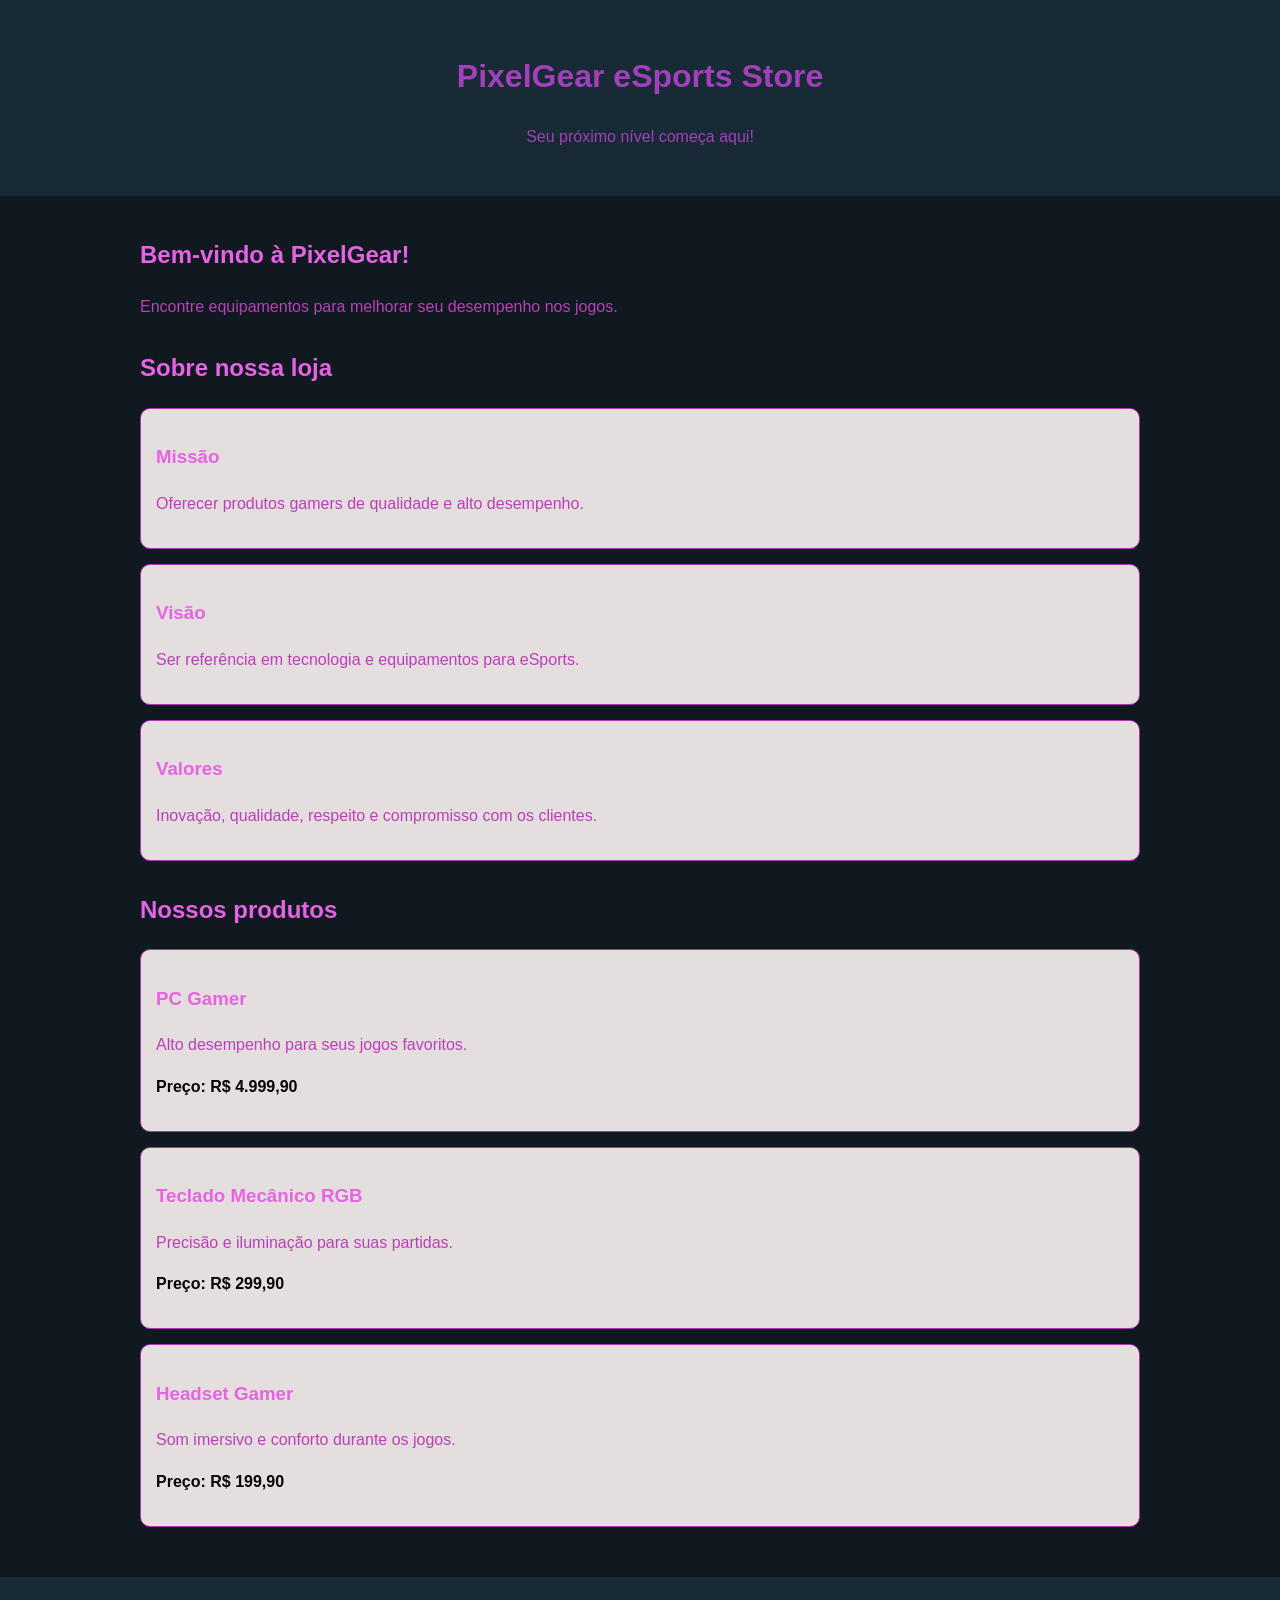
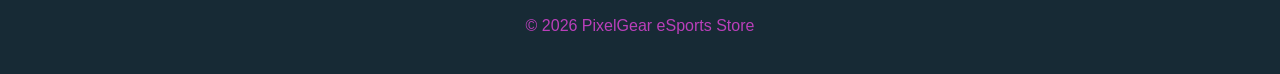
==== index.html @ 8ba7ec00 "Adiciona site PixelGear eSports Store" ====
<!DOCTYPE html>
<html lang="pt-BR">
<head>
    <!-- Configuração dos caracteres -->
    <meta charset="UTF-8">

    <!-- Adaptação para celulares -->
    <meta name="viewport" content="width=device-width, initial-scale=1.0">

    <!-- Descrição para mecanismos de busca -->
    <meta name="description" content="Loja de PCs gamers e acessórios para eSports.">

    <!-- Título da aba do navegador -->
    <title>PixelGear eSports Store</title>

    <!-- Arquivo de estilos -->
    <link rel="stylesheet" href="style.css">
</head>
<body>
    <!-- Cabeçalho da loja -->
    <header>
        <h1>PixelGear eSports Store</h1>
        <p>Seu próximo nível começa aqui!</p>
    </header>

    <!-- Conteúdo principal -->
    <main>
        <section>
            <h2>Bem-vindo à PixelGear!</h2>
            <p>Encontre equipamentos para melhorar seu desempenho nos jogos.</p>
        </section>

        <!-- Missão, visão e valores -->
        <section>
            <h2>Sobre nossa loja</h2>

            <article>
                <h3>Missão</h3>
                <p>Oferecer produtos gamers de qualidade e alto desempenho.</p>
            </article>

            <article>
                <h3>Visão</h3>
                <p>Ser referência em tecnologia e equipamentos para eSports.</p>
            </article>

            <article>
                <h3>Valores</h3>
                <p>Inovação, qualidade, respeito e compromisso com os clientes.</p>
            </article>
        </section>

        <!-- Produtos em destaque -->
        <section>
            <h2>Nossos produtos</h2>

            <article>
                <h3>PC Gamer</h3>
                <p>Alto desempenho para seus jogos favoritos.</p>
                <p><strong>Preço: R$ 4.999,90</strong></p>
            </article>

            <article>
                <h3>Teclado Mecânico RGB</h3>
                <p>Precisão e iluminação para suas partidas.</p>
                <p><strong>Preço: R$ 299,90</strong></p>
            </article>

            <article>
                <h3>Headset Gamer</h3>
                <p>Som imersivo e conforto durante os jogos.</p>
                <p><strong>Preço: R$ 199,90</strong></p>
            </article>
        </section>
    </main>

    <!-- Rodapé -->
    <footer>
        <p>&copy; 2026 PixelGear eSports Store</p>
    </footer>
</body>
</html>
---- style.css ----
/* Estilo geral do site */
body {
    margin: 0;
    font-family: Arial, sans-serif;
    background-color: #101820;
    color: #ba3fba;
    line-height: 1.6;
}

/* Cabeçalho */
header {
    background-color: #172a35;
    color: #a240bb;
    text-align: center;
    padding: 30px 15px;
}

/* Conteúdo principal */
main {
    max-width: 1000px;
    margin: auto;
    padding: 20px;
}

/* Seções */
section {
    margin-bottom: 30px;
}

/* Cartões */
article {
    background-color: #e5dede;
    border: 1px solid #ae35b6;
    border-radius: 10px;
    padding: 15px;
    margin-bottom: 15px;
}

/* Títulos */
h2, h3 {
    color: #e663e4;
}

/* Preços */
strong {
    color: #040301;
}

/* Rodapé */
footer {
    background-color: #172a35;
    text-align: center;
    padding: 20px;
}
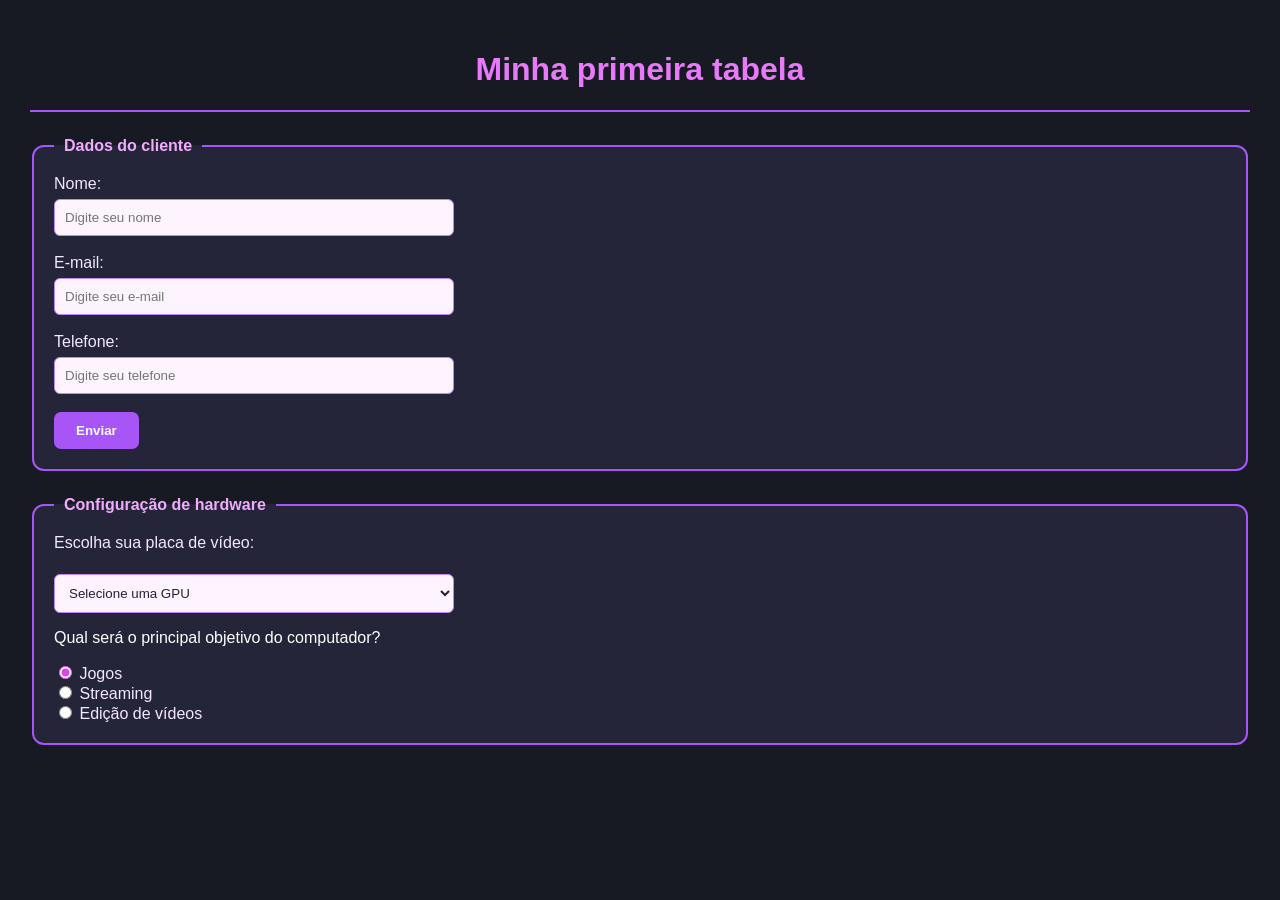
==== commit 92bd8093: "proj11" ====
--- a/index.html
+++ b/index.html
@@ -1,82 +1,156 @@
+
 <!DOCTYPE html>
 <html lang="pt-BR">
 <head>
-    <!-- Configuração dos caracteres -->
     <meta charset="UTF-8">
+    <meta name="viewport" content="width=device-width, initial-scale=1.0">
+    <title>Minha primeira tabela</title>
 
-    <!-- Adaptação para celulares -->
-    <meta name="viewport" content="width=device-width, initial-scale=1.0">
+    <!-- Estilos e cores da página -->
+    <style>
+        body {
+            font-family: Arial, sans-serif;
+            background-color: #171923;
+            color: #ffffff;
+            margin: 0;
+            padding: 30px;
+        }
 
-    <!-- Descrição para mecanismos de busca -->
-    <meta name="description" content="Loja de PCs gamers e acessórios para eSports.">
+        h1 {
+            color: #e879f9;
+            text-align: center;
+        }
 
-    <!-- Título da aba do navegador -->
-    <title>PixelGear eSports Store</title>
+        hr {
+            border: 1px solid #a855f7;
+            margin-bottom: 25px;
+        }
 
-    <!-- Arquivo de estilos -->
-    <link rel="stylesheet" href="style.css">
+        fieldset {
+            border: 2px solid #a855f7;
+            border-radius: 12px;
+            padding: 20px;
+            margin-bottom: 25px;
+            background-color: #242538;
+        }
+
+        legend {
+            color: #f0abfc;
+            font-weight: bold;
+            padding: 0 10px;
+        }
+
+        label {
+            color: #f3e8ff;
+        }
+
+        input[type="text"],
+        input[type="email"],
+        input[type="tel"],
+        select {
+            width: 100%;
+            max-width: 400px;
+            box-sizing: border-box;
+            padding: 10px;
+            margin-top: 6px;
+            border: 1px solid #c084fc;
+            border-radius: 6px;
+            background-color: #fdf4ff;
+            color: #272033;
+        }
+
+        input[type="radio"] {
+            accent-color: #d946ef;
+        }
+
+        input[type="submit"] {
+            background-color: #a855f7;
+            color: white;
+            border: none;
+            border-radius: 7px;
+            padding: 11px 22px;
+            font-weight: bold;
+            cursor: pointer;
+        }
+
+        input[type="submit"]:hover {
+            background-color: #d946ef;
+        }
+
+        select:focus,
+        input:focus {
+            outline: 2px solid #e879f9;
+        }
+
+        @media (max-width: 600px) {
+            body {
+                padding: 15px;
+            }
+        }
+    </style>
 </head>
+
 <body>
-    <!-- Cabeçalho da loja -->
-    <header>
-        <h1>PixelGear eSports Store</h1>
-        <p>Seu próximo nível começa aqui!</p>
-    </header>
+    <!-- Título principal -->
+    <h1>Minha primeira tabela</h1>
+    <hr>
 
-    <!-- Conteúdo principal -->
-    <main>
-        <section>
-            <h2>Bem-vindo à PixelGear!</h2>
-            <p>Encontre equipamentos para melhorar seu desempenho nos jogos.</p>
-        </section>
+    <!-- Formulário com dados do cliente -->
+    <fieldset>
+        <legend>Dados do cliente</legend>
 
-        <!-- Missão, visão e valores -->
-        <section>
-            <h2>Sobre nossa loja</h2>
+        <form action="#" method="post">
+            <label for="nome">Nome:</label><br>
+            <input type="text" name="nome" id="nome"
+                    placeholder="Digite seu nome" required>
 
-            <article>
-                <h3>Missão</h3>
-                <p>Oferecer produtos gamers de qualidade e alto desempenho.</p>
-            </article>
+            <br><br>
 
-            <article>
-                <h3>Visão</h3>
-                <p>Ser referência em tecnologia e equipamentos para eSports.</p>
-            </article>
+            <label for="email">E-mail:</label><br>
+            <input type="email" name="email" id="email"
+                    placeholder="Digite seu e-mail" required>
 
-            <article>
-                <h3>Valores</h3>
-                <p>Inovação, qualidade, respeito e compromisso com os clientes.</p>
-            </article>
-        </section>
+            <br><br>
 
-        <!-- Produtos em destaque -->
-        <section>
-            <h2>Nossos produtos</h2>
+            <label for="telefone">Telefone:</label><br>
+            <input type="tel" name="telefone" id="telefone"
+                    placeholder="Digite seu telefone">
 
-            <article>
-                <h3>PC Gamer</h3>
-                <p>Alto desempenho para seus jogos favoritos.</p>
-                <p><strong>Preço: R$ 4.999,90</strong></p>
-            </article>
+            <br><br>
 
-            <article>
-                <h3>Teclado Mecânico RGB</h3>
-                <p>Precisão e iluminação para suas partidas.</p>
-                <p><strong>Preço: R$ 299,90</strong></p>
-            </article>
+            <input type="submit" value="Enviar">
+        </form>
+    </fieldset>
 
-            <article>
-                <h3>Headset Gamer</h3>
-                <p>Som imersivo e conforto durante os jogos.</p>
-                <p><strong>Preço: R$ 199,90</strong></p>
-            </article>
-        </section>
-    </main>
+    <!-- Configuração de hardware -->
+    <fieldset>
+        <legend>Configuração de hardware</legend>
 
-    <!-- Rodapé -->
-    <footer>
-        <p>&copy; 2026 PixelGear eSports Store</p>
-    </footer>
+        <label for="gpu">Escolha sua placa de vídeo:</label>
+
+        <p>
+            <select name="gpu" id="gpu" required>
+                <option value="">Selecione uma GPU</option>
+                <option value="gtx1060">NVIDIA GTX 1060</option>
+                <option value="gtx1070">NVIDIA GTX 1070</option>
+                <option value="gtx1080">NVIDIA GTX 1080</option>
+            </select>
+        </p>
+
+        <p>Qual será o principal objetivo do computador?</p>
+
+        <input type="radio" name="objetivo" id="jogos"
+                value="jogos" checked>
+        <label for="jogos">Jogos</label><br>
+
+        <input type="radio" name="objetivo" id="streaming"
+                value="streaming">
+        <label for="streaming">Streaming</label><br>
+
+        <input type="radio" name="objetivo" id="trabalho"
+                value="trabalho">
+        <label for="trabalho">Edição de vídeos</label>
+    </fieldset>
+
 </body>
-</html>+</html>
